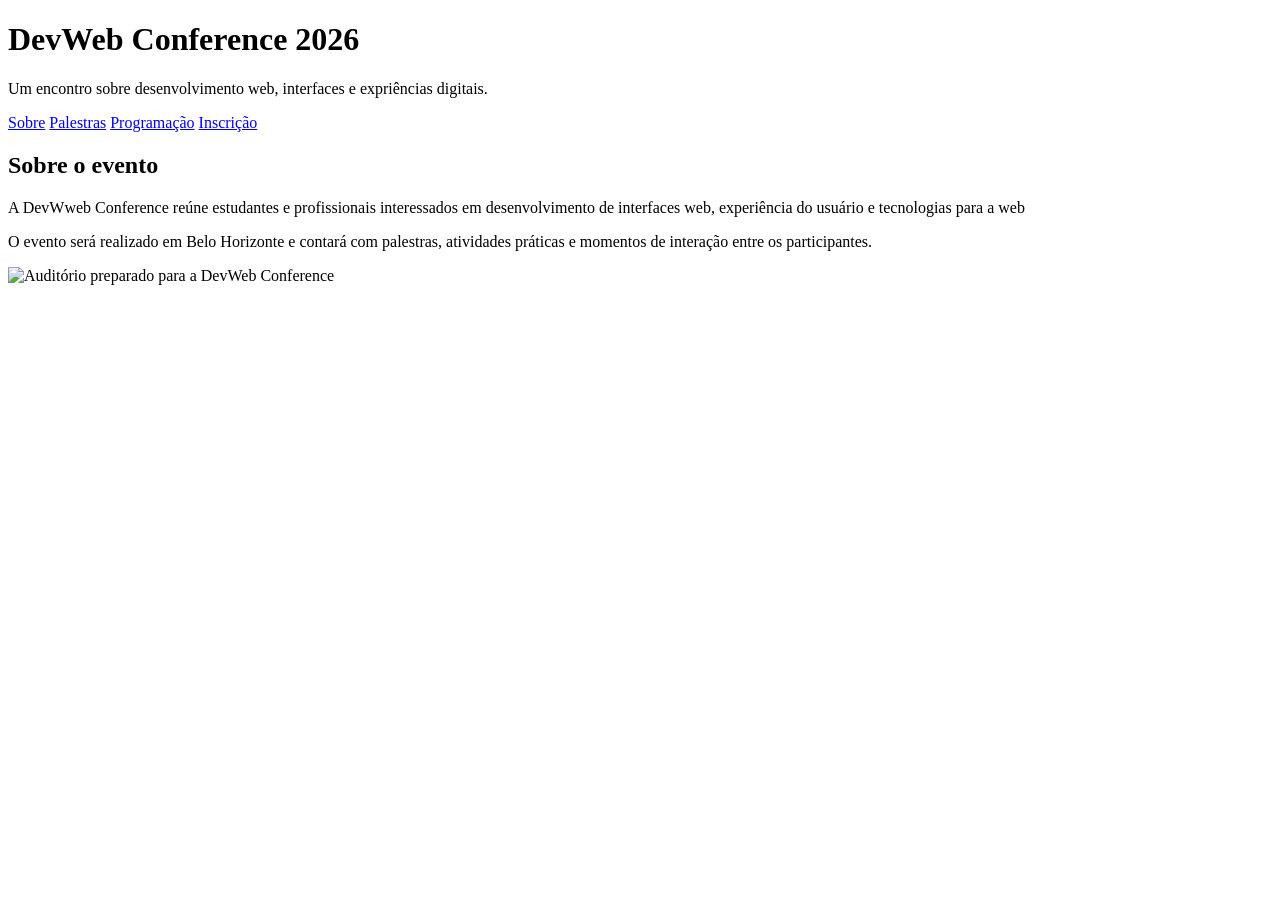
==== index.html @ e866e530 "feat: adiciona secao sobre o evento" ====
<!DOCTYPE html>
<html lang="pt-BR">

<head>
    <meta charset="UTF-8">
    <meta name="viewport" content="width=device-width, initial-scale=1.0">
    <title>Atividade</title>
</head>

<body>

    <header>
        <h1>DevWeb Conference 2026</h1>

        <p>
            Um encontro sobre desenvolvimento web,
            interfaces e expriências digitais.
        </p>
    </header>

    <nav>
        <a href="#sobre">Sobre</a>
        <a href="#palestras">Palestras</a>
        <a href="#programacao">Programação</a>
        <a href="#inscricao">Inscrição</a>
    </nav>
    <main>

        <section id="sobre">
            <h2>Sobre o evento</h2>

                <p>
                    A DevWweb Conference reúne estudantes e profissionais interessados
                    em desenvolvimento de interfaces web, experiência do usuário e tecnologias para a web
                </p>

                <p>
                    O evento será realizado em Belo Horizonte e contará
                    com palestras, atividades práticas e momentos de
                    interação entre os participantes.
                </p>

                <img src="https://placehold.co/600x400" alt="Auditório preparado para a DevWeb Conference">
        </section>
    </main>
</body>

</html>
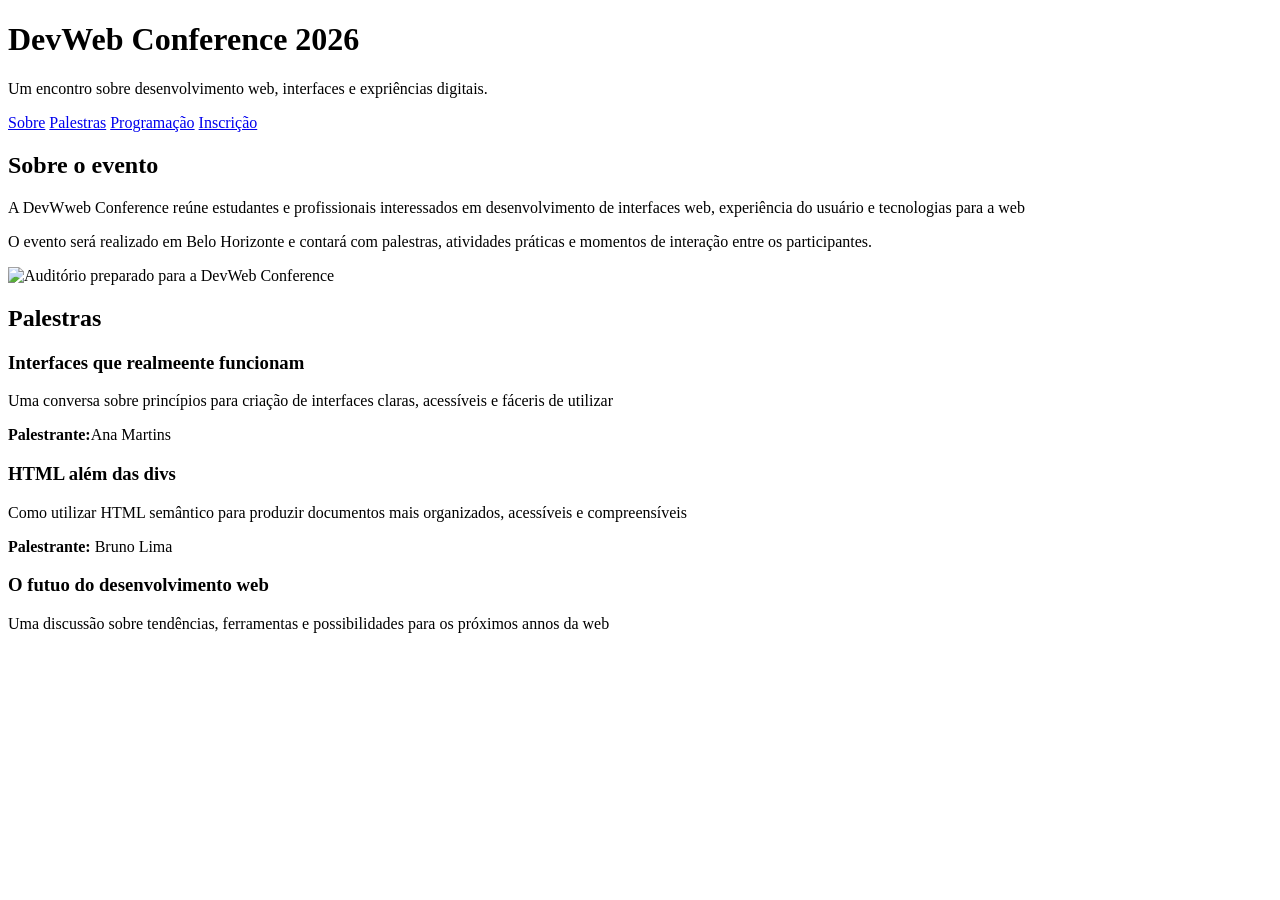
==== commit 7421310f: "feat: adiciona as palestras do evento" ====
--- a/index.html
+++ b/index.html
@@ -42,6 +42,42 @@
 
                 <img src="https://placehold.co/600x400" alt="Auditório preparado para a DevWeb Conference">
         </section>
+
+        <section id="palestras">
+            <h2>Palestras</h2>
+
+            <article>
+                <h3>Interfaces que realmeente funcionam</h3>
+
+                <p>
+                    Uma conversa sobre princípios para criação de interfaces claras, acessíveis e fáceris de utilizar
+                </p>
+
+                <p>
+                    <strong>Palestrante:</strong>Ana Martins
+                </p>
+            </article>
+
+            <article>
+                <h3>HTML além das divs</h3>
+
+                <p>
+                    Como utilizar HTML semântico para produzir documentos mais organizados, acessíveis e compreensíveis
+                </p>
+
+                <p>
+                    <strong>Palestrante: </strong>Bruno Lima
+                </p>
+            </article>
+
+            <article>
+                <h3>O futuo do desenvolvimento web</h3>
+
+                <p>
+                    Uma discussão sobre tendências, ferramentas e possibilidades para os próximos annos da web
+                </p>
+            </article>
+        </section>
     </main>
 </body>
 
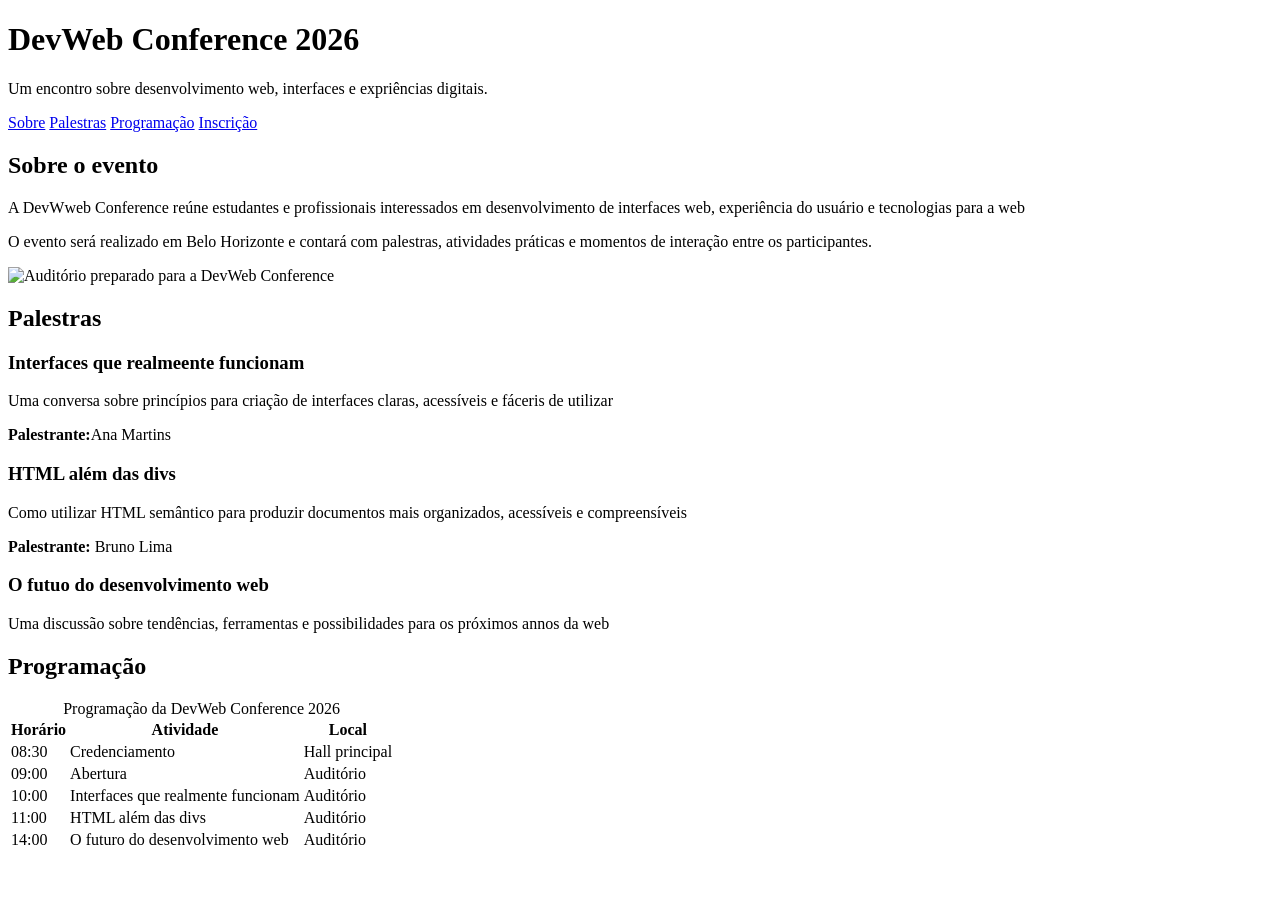
==== commit 2a840d99: "feat: adiciona tabela de programacao do evento" ====
--- a/index.html
+++ b/index.html
@@ -29,18 +29,18 @@
         <section id="sobre">
             <h2>Sobre o evento</h2>
 
-                <p>
-                    A DevWweb Conference reúne estudantes e profissionais interessados
-                    em desenvolvimento de interfaces web, experiência do usuário e tecnologias para a web
-                </p>
+            <p>
+                A DevWweb Conference reúne estudantes e profissionais interessados
+                em desenvolvimento de interfaces web, experiência do usuário e tecnologias para a web
+            </p>
 
-                <p>
-                    O evento será realizado em Belo Horizonte e contará
-                    com palestras, atividades práticas e momentos de
-                    interação entre os participantes.
-                </p>
+            <p>
+                O evento será realizado em Belo Horizonte e contará
+                com palestras, atividades práticas e momentos de
+                interação entre os participantes.
+            </p>
 
-                <img src="https://placehold.co/600x400" alt="Auditório preparado para a DevWeb Conference">
+            <img src="https://placehold.co/600x400" alt="Auditório preparado para a DevWeb Conference">
         </section>
 
         <section id="palestras">
@@ -78,6 +78,54 @@
                 </p>
             </article>
         </section>
+
+        <section id="programacao">
+            <h2>Programação</h2>
+
+            <table>
+                <caption>Programação da DevWeb Conference 2026</caption>
+
+                <thead>
+                    <tr>
+                        <th scope="col">Horário</th>
+                        <th scope="col">Atividade</th>
+                        <th scope="col">Local</th>
+                    </tr>
+                </thead>
+
+                <tbody>
+                    <tr>
+                        <td>08:30</td>
+                        <td>Credenciamento</td>
+                        <td>Hall principal</td>
+                    </tr>
+
+                    <tr>
+                        <td>09:00</td>
+                        <td>Abertura</td>
+                        <td>Auditório</td>
+                    </tr>
+
+                    <tr>
+                        <td>10:00</td>
+                        <td>Interfaces que realmente funcionam</td>
+                        <td>Auditório</td>
+                    </tr>
+
+                    <tr>
+                        <td>11:00</td>
+                        <td>HTML além das divs</td>
+                        <td>Auditório</td>
+                    </tr>
+
+                    <tr>
+                        <td>14:00</td>
+                        <td>O futuro do desenvolvimento web</td>
+                        <td>Auditório</td>
+                    </tr>
+                </tbody>
+            </table>
+        </section>
     </main>
 </body>
 
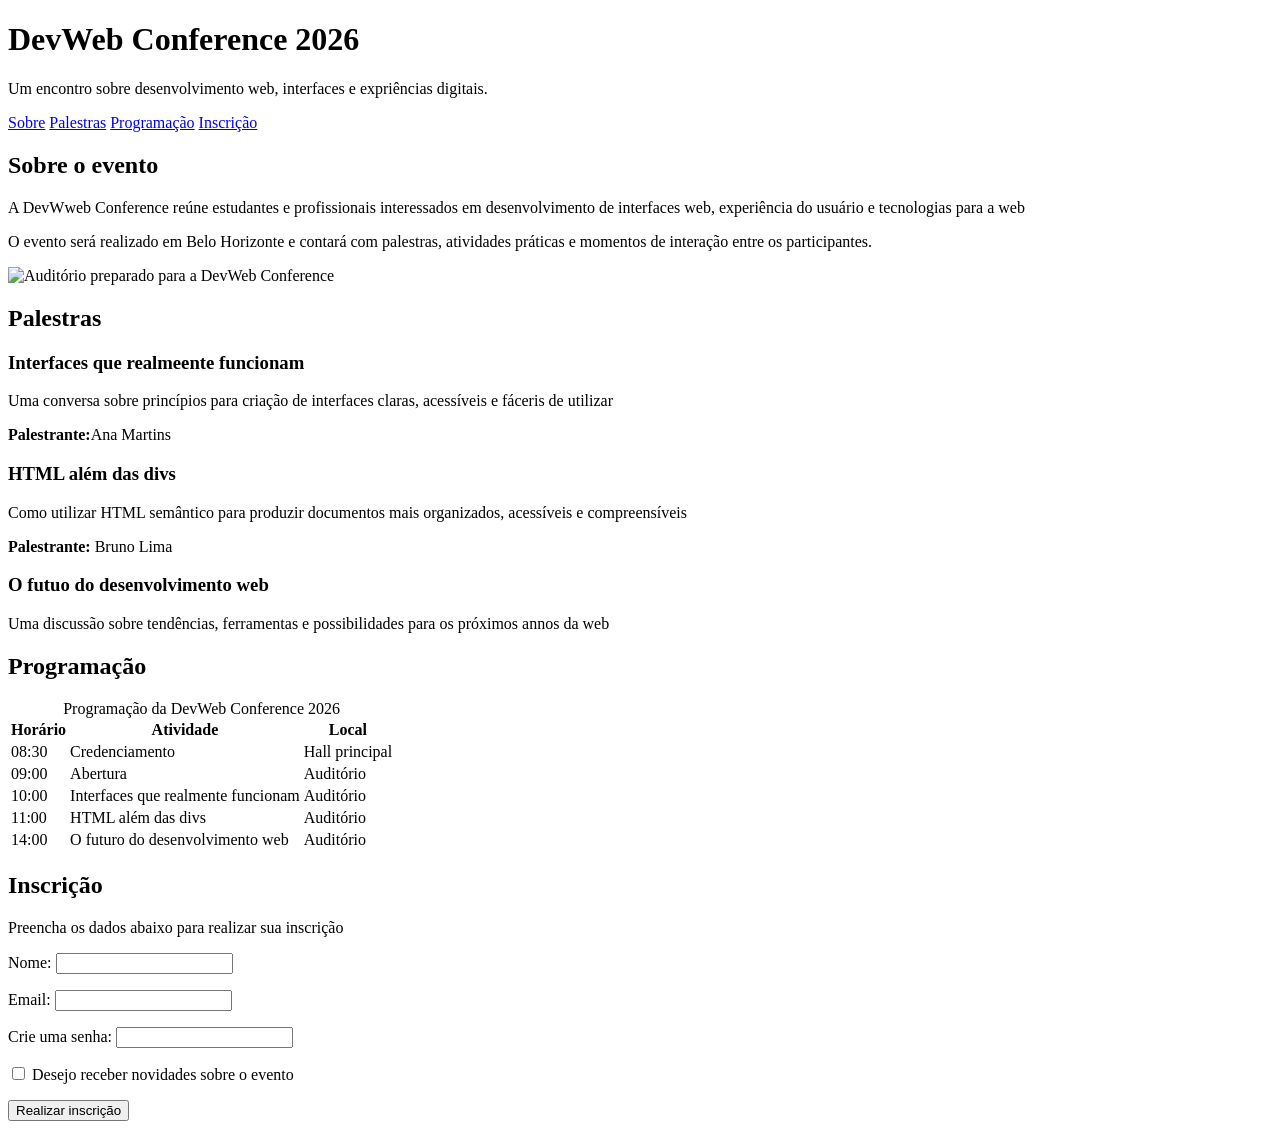
==== commit 20e95434: "feat: adiciona formulario de inscricao" ====
--- a/index.html
+++ b/index.html
@@ -126,6 +126,42 @@
                 </tbody>
             </table>
         </section>
+
+        <section id="Inscrição">
+
+            <h2>Inscrição</h2>
+
+            <p>Preencha os dados abaixo para realizar sua inscrição</p>
+
+            <form>
+                <p>
+                    <label for="nome">Nome:</label>
+                    <input type="text" id="nome" name="nome" required>
+                </p>
+
+                <p>
+                    <label for="email">Email:</label>
+                    <input type="email" id="email" name="email" required>
+                </p>
+
+                <p>
+                    <label for="senha">Crie uma senha: </label>
+
+                    <input type="password" id="senha" name="senha" required>
+                </p>
+
+                <p>
+                    <input type="checkbox" id="novidades" name="novidades">
+                    <label for="novidades">
+                        Desejo receber novidades sobre o evento
+                    </label>
+                </p>
+
+                <button type="submit">
+                    Realizar inscrição
+                </button>
+            </form>
+        </section>
     </main>
 </body>
 
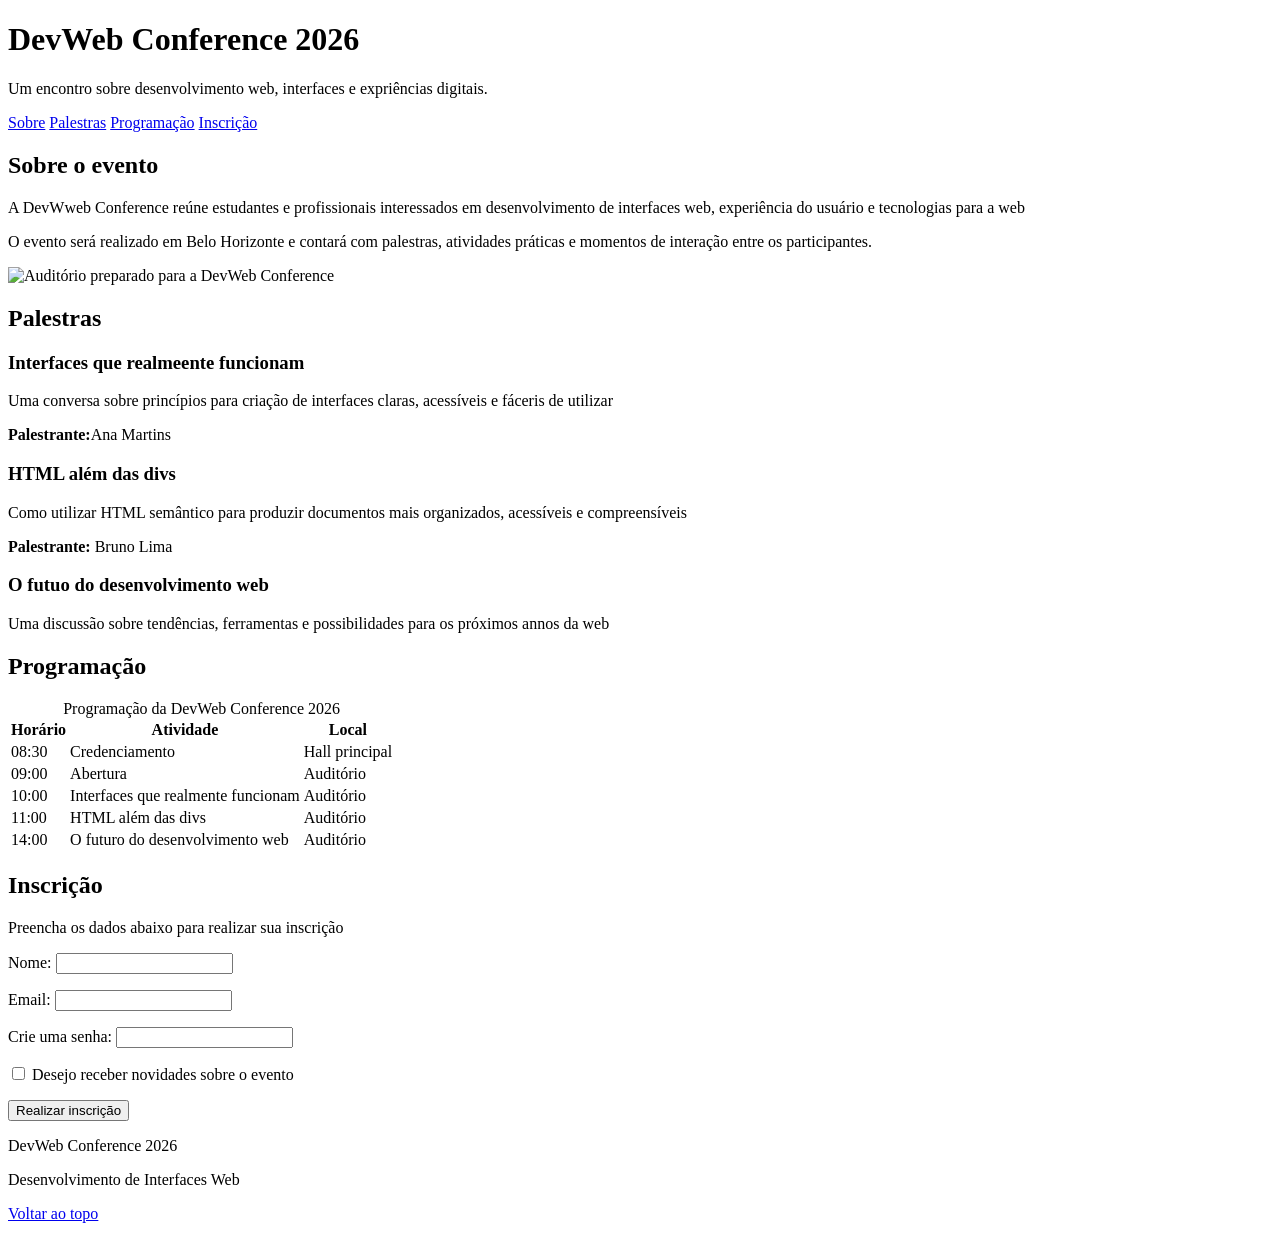
==== commit b956de2e: "feat: adiciona rodape e navegacao para o inicio" ====
--- a/index.html
+++ b/index.html
@@ -9,7 +9,7 @@
 
 <body>
 
-    <header>
+    <header id="topo">
         <h1>DevWeb Conference 2026</h1>
 
         <p>
@@ -163,6 +163,18 @@
             </form>
         </section>
     </main>
+
+    <footer>
+        <p>DevWeb Conference 2026</p>
+
+        <p>
+            Desenvolvimento de Interfaces Web
+        </p>
+
+        <p>
+            <a href="#">Voltar ao topo</a>
+        </p>
+    </footer>
 </body>
 
 </html>
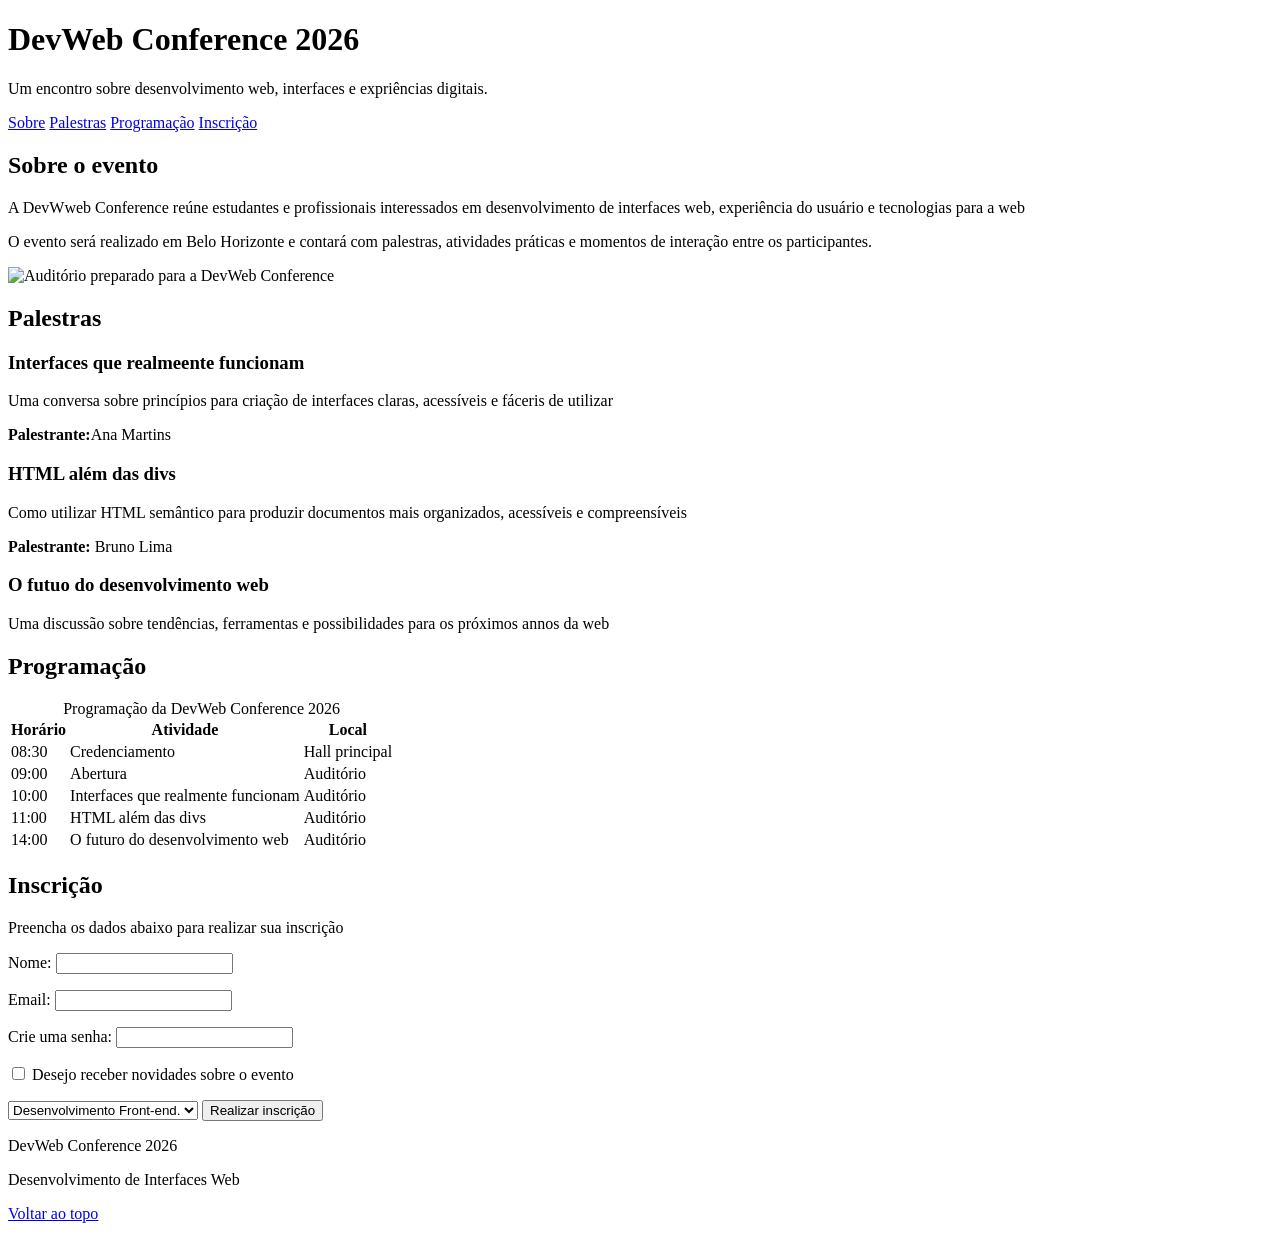
==== commit 3d5c9c6c: "feat: adiciona caixa de selecao de trilha" ====
--- a/index.html
+++ b/index.html
@@ -157,6 +157,12 @@
                     </label>
                 </p>
 
+                <select for="trilhas">
+                    <option value="front-end">Desenvolvimento Front-end.</option>
+                    <option value="front-end">UX e Interfaces.</option>
+                    <option value="front-end">Tecnologias Web.</option>
+                </select>
+
                 <button type="submit">
                     Realizar inscrição
                 </button>
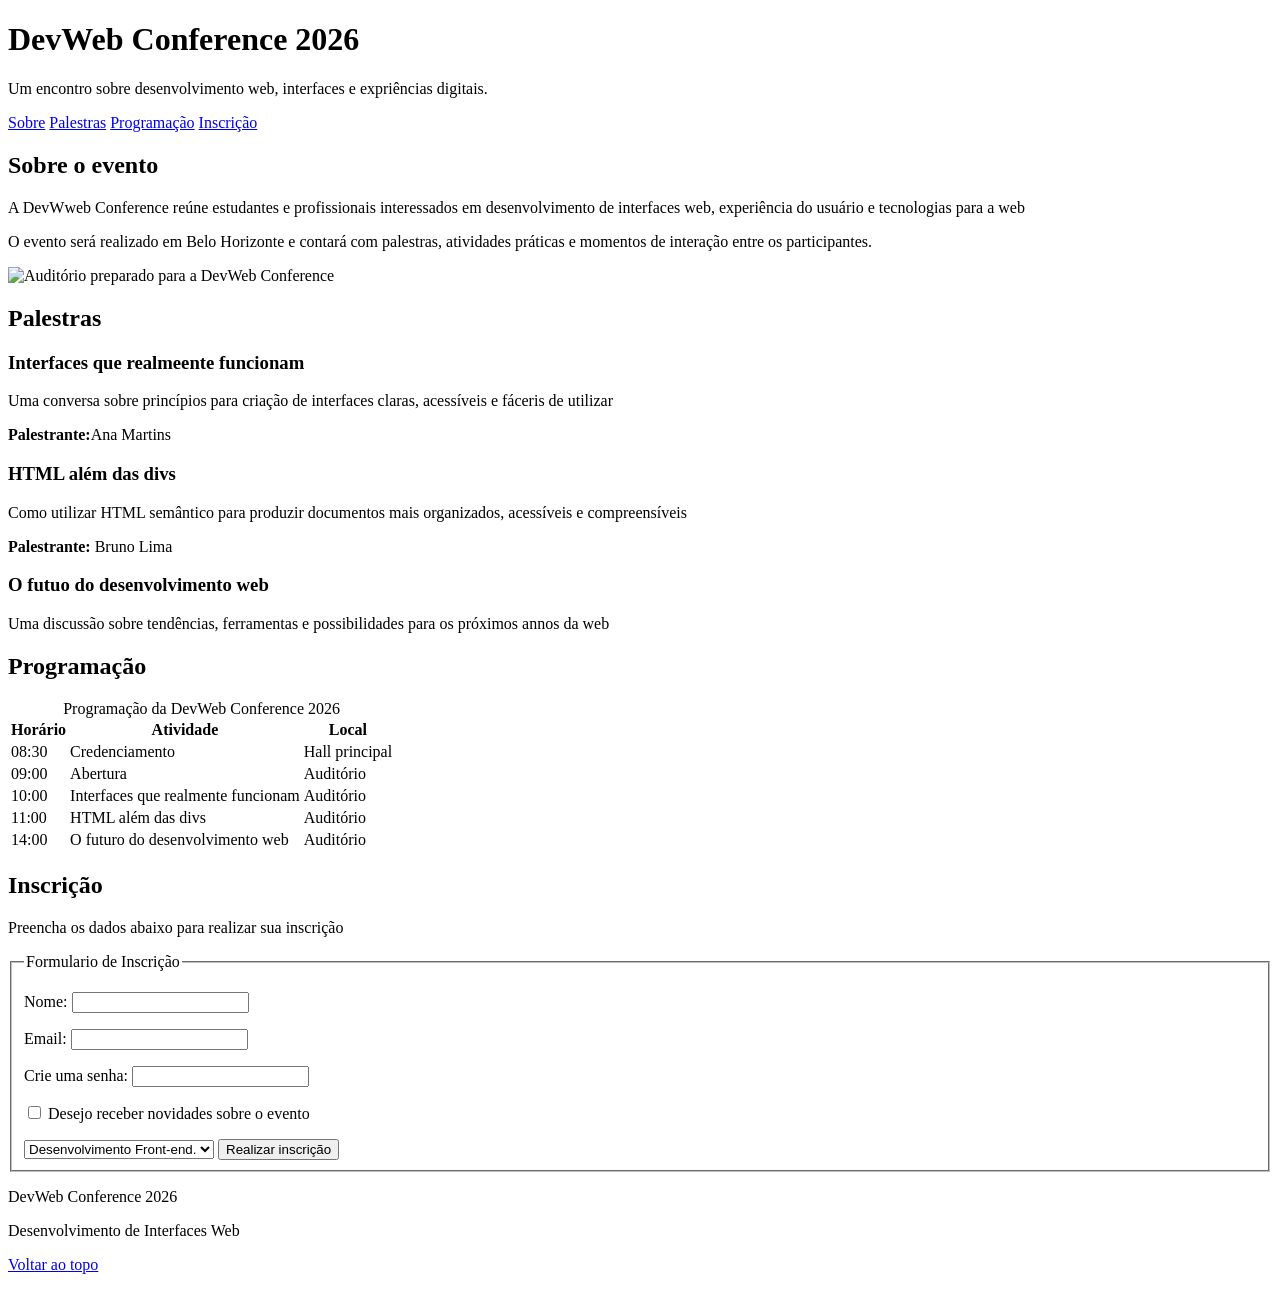
==== commit c2ebadcd: "feat: adiciona agrupamento dos campos do formulario e titulo" ====
--- a/index.html
+++ b/index.html
@@ -134,38 +134,42 @@
             <p>Preencha os dados abaixo para realizar sua inscrição</p>
 
             <form>
-                <p>
-                    <label for="nome">Nome:</label>
-                    <input type="text" id="nome" name="nome" required>
-                </p>
+                <fieldset>
+                    <legend>Formulario de Inscrição</legend>
+                    <p>
+                        <label for="nome">Nome:</label>
+                        <input type="text" id="nome" name="nome" required>
+                    </p>
 
-                <p>
-                    <label for="email">Email:</label>
-                    <input type="email" id="email" name="email" required>
-                </p>
+                    <p>
+                        <label for="email">Email:</label>
+                        <input type="email" id="email" name="email" required>
+                    </p>
 
-                <p>
-                    <label for="senha">Crie uma senha: </label>
+                    <p>
+                        <label for="senha">Crie uma senha: </label>
 
-                    <input type="password" id="senha" name="senha" required>
-                </p>
+                        <input type="password" id="senha" name="senha" required>
+                    </p>
 
-                <p>
-                    <input type="checkbox" id="novidades" name="novidades">
-                    <label for="novidades">
-                        Desejo receber novidades sobre o evento
-                    </label>
-                </p>
+                    <p>
+                        <input type="checkbox" id="novidades" name="novidades">
+                        <label for="novidades">
+                            Desejo receber novidades sobre o evento
+                        </label>
+                    </p>
 
-                <select for="trilhas">
-                    <option value="front-end">Desenvolvimento Front-end.</option>
-                    <option value="front-end">UX e Interfaces.</option>
-                    <option value="front-end">Tecnologias Web.</option>
-                </select>
+                    <select for="trilhas">
+                        <option value="front-end">Desenvolvimento Front-end.</option>
+                        <option value="front-end">UX e Interfaces.</option>
+                        <option value="front-end">Tecnologias Web.</option>
+                    </select>
 
-                <button type="submit">
-                    Realizar inscrição
-                </button>
+                    <button type="submit">
+                        Realizar inscrição
+                    </button>
+
+                </fieldset>
             </form>
         </section>
     </main>
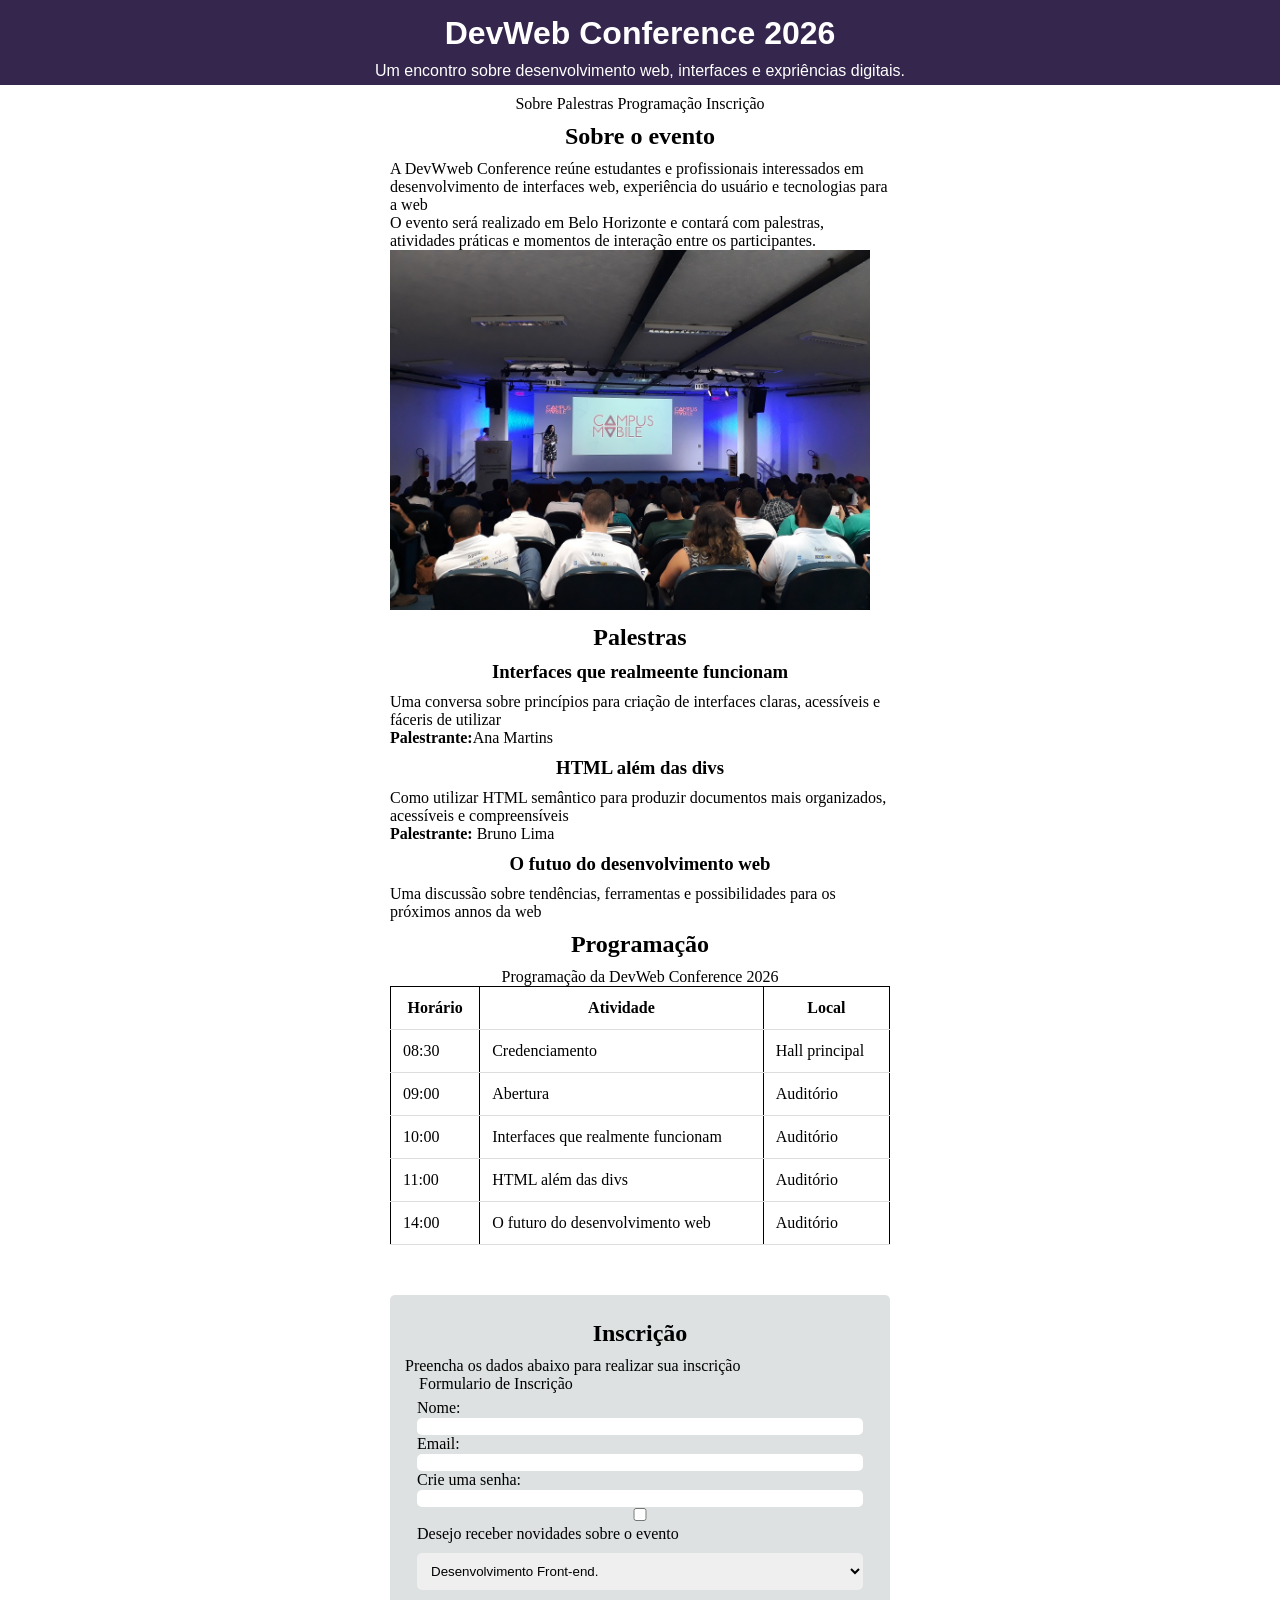
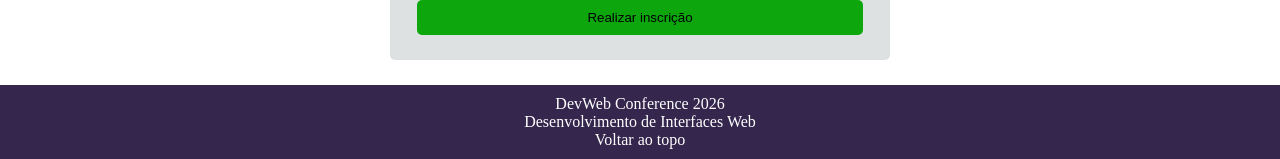
==== commit bc61beca: "feat: desafios bonus" ====
--- a/index.html
+++ b/index.html
@@ -4,6 +4,7 @@
 <head>
     <meta charset="UTF-8">
     <meta name="viewport" content="width=device-width, initial-scale=1.0">
+    <link rel="stylesheet" href="style.css">
     <title>Atividade</title>
 </head>
 
@@ -40,7 +41,7 @@
                 interação entre os participantes.
             </p>
 
-            <img src="https://placehold.co/600x400" alt="Auditório preparado para a DevWeb Conference">
+            <img src="img/campus-mobile-palestra.jpg" alt="Auditório preparado para a DevWeb Conference" width="480">
         </section>
 
         <section id="palestras">
@@ -127,7 +128,7 @@
             </table>
         </section>
 
-        <section id="Inscrição">
+        <section id="inscricao">
 
             <h2>Inscrição</h2>
 
--- a/style.css
+++ b/style.css
@@ -0,0 +1,112 @@
+* {
+    margin: 0;
+    border: 0;
+    box-sizing: border-box;
+}
+
+header {
+    background-color: rgb(52, 38, 77);
+    padding: 5px;
+    text-align: center;
+    font-family: 'Franklin Gothic Medium', 'Arial Narrow', Arial, sans-serif;
+    margin-bottom: 10px;
+    color: white;
+}
+
+nav {
+    margin-top: 10px;
+    text-align: center;
+    list-style: none;
+}
+
+a {
+    text-decoration: none;
+    color: inherit;
+}
+
+h1,
+h2,
+h3 {
+    margin-top: 10px;
+    margin-bottom: 10px;
+    text-align: center;
+}
+
+
+
+section {
+    width: 500px;
+    margin: auto;
+}
+
+#inscricao {
+    margin-top: 50px;
+    background-color: #0222;
+    padding: 15px;
+    border-radius: 5px;
+    margin-bottom: 25px;
+
+
+}
+
+select {
+    width: 100%;
+    border-radius: 5px;
+    padding: 10px;
+    margin-top: 10px;
+    margin-bottom: 10px;
+}
+
+input {
+    width: 100%;
+    border-radius: 5px;
+    outline: none;
+}
+
+table {
+    width: 100%;
+
+    border-collapse: collapse;
+}
+
+th,td {
+    padding: 12px;
+    border-bottom: 1px solid #ddd;
+
+}
+
+th,tr {
+    padding: 12px;
+    border-top: 1px solid #000000;
+
+}
+
+td,th{
+    
+    border-left: 1px solid #000000;
+  border-right: 1px solid #000000;
+}
+
+
+button {
+    background-color: rgb(13, 167, 13);
+    cursor: pointer;
+    width: 100%;
+    padding: 10px;
+    border-radius: 5px;
+}
+
+button:hover {
+    background-color: rgb(2, 71, 2);
+}
+
+
+
+
+
+footer {
+    background-color: rgb(52, 38, 77);
+    text-align: center;
+    color: white;
+    padding: 10px;
+}
